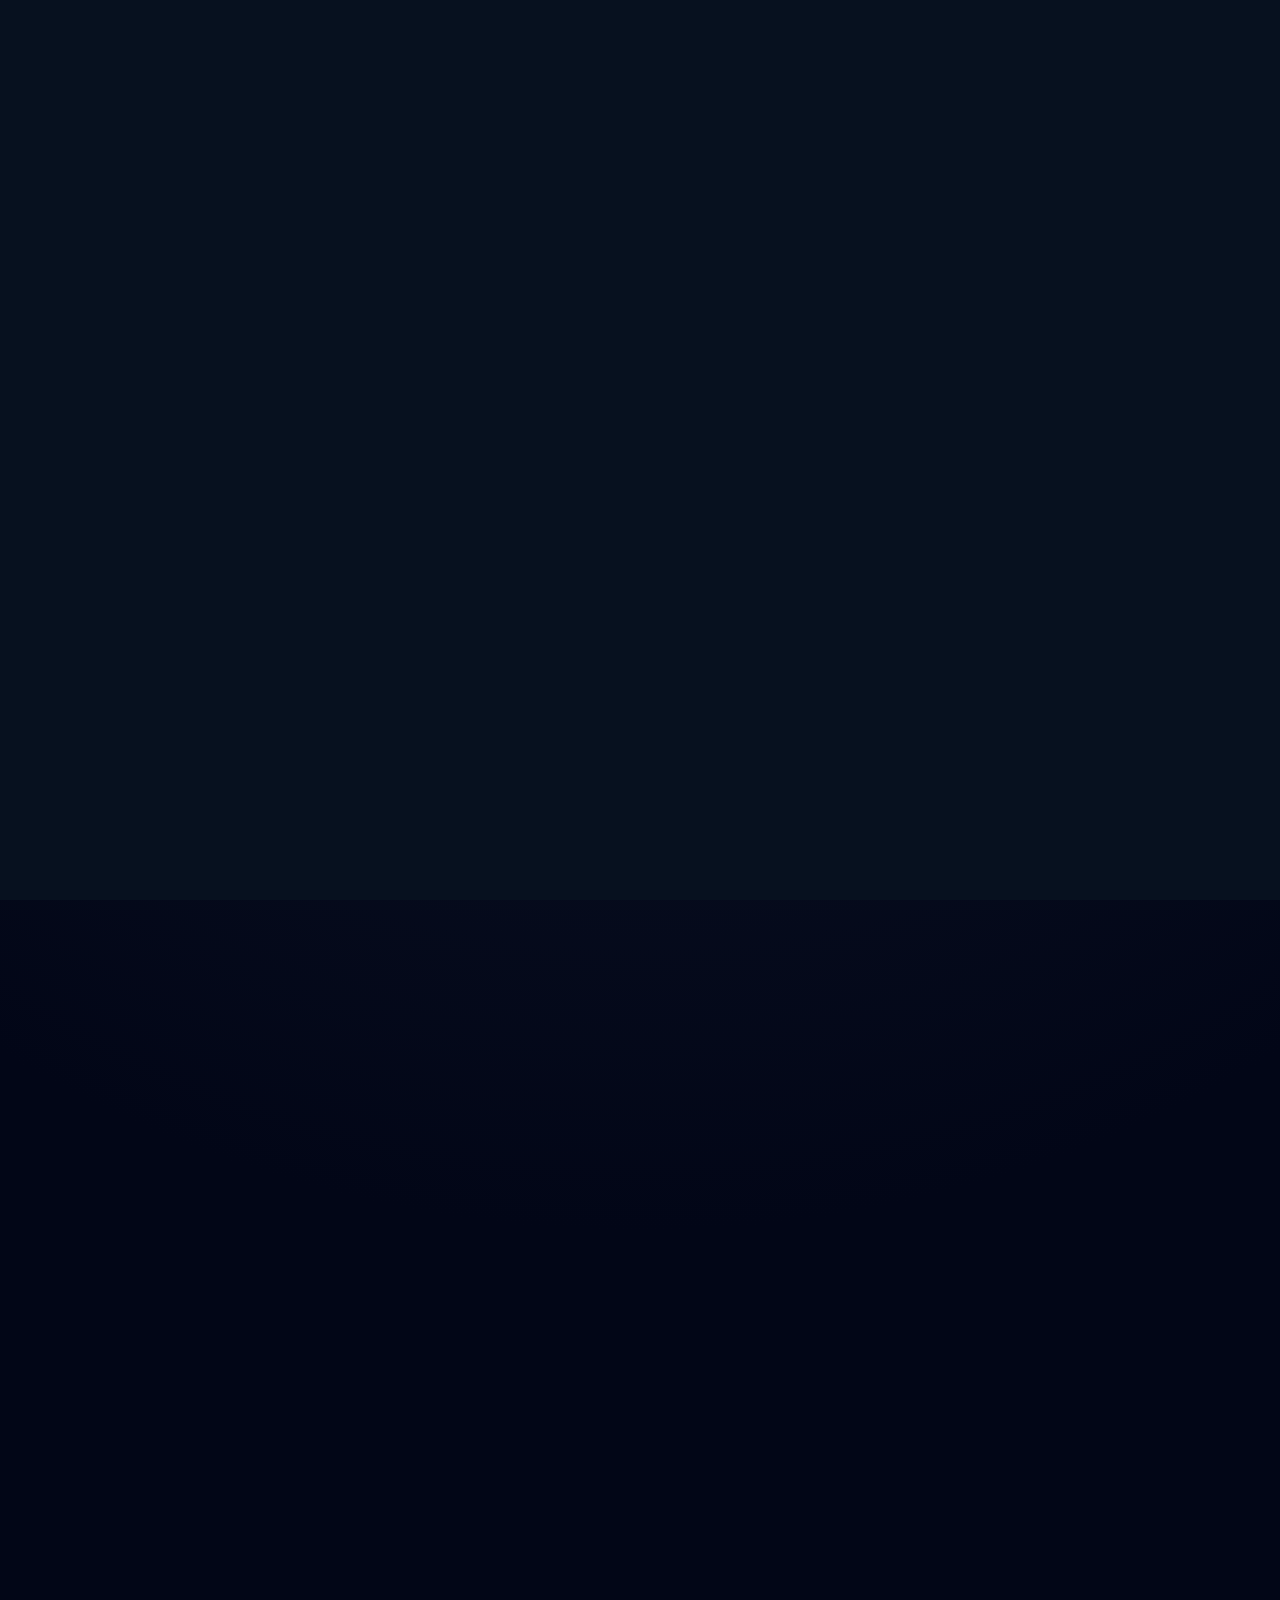
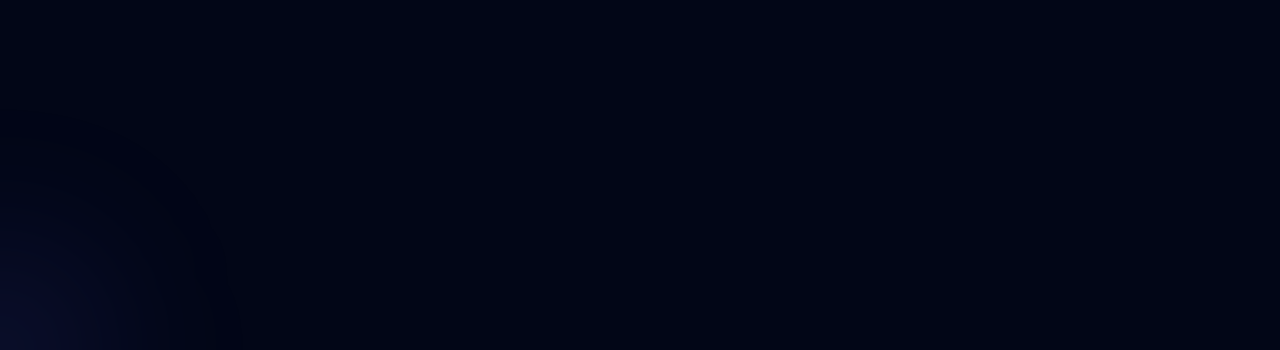
==== about/index.html @ 19830016 "deploy" ====
<!DOCTYPE html>
<html lang="en">
<head>

	<meta charset="UTF-8">
	<meta name="viewport" content="width=device-width, initial-scale=1.0">
	<title>About | Nopal</title>
	<link rel="stylesheet" href="../assets/css/style.css?v=1">

</head>

<body>

	<!-- Loader -->
<div id="loader">
    <div class="loader-content">
        <h1 id="loader-text">
            Hello
        </h1>
    </div>
</div>

	<!-- NAVBAR -->
<nav class="navbar glass">
	<div class="profile">
		<img src="../assets/images/profile/profile.png" class="avatar">
		<span>Nawfal • AI Engineer</span>
	</div>

	<button
		class="menu-toggle"
		aria-label="Open menu"
		onclick="document.body.classList.toggle('mobile-menu-open')"
	>
		<span></span>
		<span></span>
		<span></span>
	</button>

	<!-- DESKTOP MENU -->
	<div class="nav-menu">
		<a href="/portogha" class="nav-item">Home</a>
		<a href="/portogha/about" class="nav-item">About</a>
		<a href="/portogha/showcase" class="nav-item">Showcase</a>
		<a href="/portogha/contact" class="nav-item">Contact</a>
		<div class="nav-bubble"></div>
	</div>
</nav>

<!-- MOBILE MENU OVERLAY -->
<div class="mobile-menu-overlay">
	<div class="mobile-nav-bubble"></div>
	<a href="/portogha" class="mobile-nav-item" onclick="document.body.classList.remove('mobile-menu-open')">Home</a>
	<a href="/portogha/about" class="mobile-nav-item" onclick="document.body.classList.remove('mobile-menu-open')">About</a>
	<a href="/portogha/showcase" class="mobile-nav-item" onclick="document.body.classList.remove('mobile-menu-open')">Showcase</a>
	<a href="/portogha/contact" class="mobile-nav-item" onclick="document.body.classList.remove('mobile-menu-open')">Contact</a>
</div>


	<!-- ABOUT HERO -->
	<section class="about-page">
		<div class="about-container">

			<!-- LEFT SIDE -->
			<div class="about-left">
				<span class="tag glass">Hey there.</span>
				<h1 class="about-title">
					Let me introduce<br>
					<span class="gradient">Myself</span> 👋
				</h1>

				<p class="about-text">
					A developer passionate about building modern web
					applications and intelligent digital systems.
				</p>

				<a
					href="/portogha/contact"
					class="about-btn"
				>
					Need a Developer?
				</a>
			</div>


<!-- RIGHT SIDE -->
<div class="about-right">
	<div class="about-scroll">

		<div class="qa-item" data-num="01">
			<span class="qa-number">01</span>
			<div class="qa-content">
				<p class="qa-question">What's your name?</p>
				<h3 class="qa-answer">Nawfal Krisna Aghafazli</h3>
			</div>
		</div>

		<div class="qa-item" data-num="02">
			<span class="qa-number">02</span>
			<div class="qa-content">
				<p class="qa-question">What's your expertise?</p>
				<ul class="qa-list">
					<li>Microsoft Office Expert</li>
					<li>Software & Web Development</li>
					<li>UI/UX Designer</li>
					<li>Project Manager</li>
				</ul>
			</div>
		</div>

		<div class="qa-item" data-num="03">
			<span class="qa-number">03</span>
			<div class="qa-content">
				<p class="qa-question">How's your journey?</p>
				<p class="qa-answer">
					I started learning web development in
					<span class="year">2025</span>.  
					Now until <span class="year orange">today</span> I'm still focused on
					learning to build modern UI and Web3 experiences.
				</p>
			</div>
		</div>

		<div class="qa-item" data-num="04">
			<div class="qa-number">04</div>
			<div class="qa-content">
				<p class="qa-question">How about your experience?</p>
				<div class="experience">
					<div class="exp-item">
						<div class="exp-dot"></div>
						<div>
							<h3>Karirnex</h3>
							<p>as Bootcamp Participant (Data Analyst - SQL, Python)</p>
							<span class="exp-badge orange">1 Month</span>
						</div>
					</div>

					<div class="exp-item">
						<div class="exp-dot"></div>
						<div>
							<h3>SMKN 9 Tangerang</h3>
							<p>Nursing Assistant</p>
							<span class="exp-badge purple">3 Months</span>
						</div>
					</div>
				</div>
			</div>
		</div>

		<div class="qa-item" data-num="05">
			<div class="qa-number">05</div>
			<div class="qa-content">
				<p class="qa-question">Who's behind the code?</p>
				<img src="../assets/images/profile/ppabout.png" class="qa-photo">
			</div>
		</div>

	</div>
</div>
	</section>

	<div id="cursor-glow"></div>

	<script src="../assets/js/loader.js?v=1"></script>
	<script src="../assets/js/script.js?v=1"></script>
	<script src="../assets/js/about.js?v=1"></script>

</body>
</html>
---- assets/css/style.css ----
﻿*{
	margin:0;
	padding:0;
	box-sizing:border-box;
	font-family:Inter,system-ui;
}

body{
	background:radial-gradient(circle at top,#0f172a,#020617 60%);
	color:#e5e7eb;
	min-height:100vh;
}

/* UNIVERSAL GLASS */
.glass{
	position:relative;
	background:rgba(255,255,255,0.05);
	border:1px solid rgba(255,255,255,0.15);
	backdrop-filter:blur(16px);
	-webkit-backdrop-filter:blur(16px);
	box-shadow:
		inset 0 1px rgba(255,255,255,0.15),
		0 10px 30px rgba(0,0,0,.35);
	overflow:hidden;
}

/* GLASS BUBBLE */
.glass::after{
	content:"";
	position:absolute;
	inset:0;
	background:
		radial-gradient(circle at 25% 30%, rgba(255,255,255,.25), transparent 30%),
		radial-gradient(circle at 75% 60%, rgba(255,255,255,.2), transparent 35%);
	filter:blur(8px);
	opacity:.5;
	animation:glassBubble 7s infinite linear;
	pointer-events:none;
}

@keyframes glassBubble{
	0%{
		transform:translateY(0);
	}
	50%{
		transform:translateY(-10px);
	}
	100%{
		transform:translateY(0);
	}
}


/* =========================
	LOADER PAGE
========================= */
#loader{
	position:fixed;
	inset:0;
	background:#07111f;
	display:flex;
	justify-content:center;
	align-items:center;
	z-index:99999;
	transform:translateY(0);
	transition:
		transform 1s cubic-bezier(.22,1,.36,1),
		opacity .8s ease;
}

.loader-content{
	display:flex;
	flex-direction:column;
	justify-content:center;
	align-items:center;
	width:100%;
	height:100vh;
	text-align:center;
}

#loader-text{
	margin:0;
	color:white;
	font-size:4rem;
	font-weight:700;
	opacity:1;
	transform:translateY(0) scale(1) rotate(0deg);
	transform-origin:center;
	transition:
		opacity .4s ease,
		transform .4s ease;
}

#loader.hide{
	transform:translateY(-100%);
	opacity:0;
	pointer-events:none;
}

body.loading{
	overflow:hidden !important;
}

html.loading{
	overflow:hidden !important;
}


/* ==========================
	NAVBAR
========================== */
.navbar{
	display:flex;
	align-items:center;
	justify-content:space-between;
	width:900px; /* ini yang penting */
	padding:10px 28px;
	position:fixed;
	top:30px;
	left:50%;
	transform:translateX(-50%);
	border-radius:50px;
	z-index:100;
		transition:transform .35s ease;
		backdrop-filter:blur(18px);
}
.navbar.hide{
	transform:translate(-50%, calc(-100% - 40px));
}
.nav-menu{
	display:flex;
	gap:26px;
	position:relative;
	padding-left:10px;
}
.nav-item{
	position:relative;
	padding:8px 14px;
	border-radius:20px;
	color:#cbd5f5;
	cursor:pointer;
	transition:.25s;
	text-decoration:none;
}
.nav-item:hover{
	transform:translateY(-3px);
	color:white;
}
.nav-item.active{
	transform:translateY(1px);
	background:rgba(255,255,255,0.06);
	box-shadow:
	inset 0 3px 8px rgba(0,0,0,.45),
	inset 0 1px rgba(255,255,255,.2);
	color:white;
}
.nav-item::before{
	content:"";
	position:absolute;
	inset:0;
	border-radius:20px;
	background:radial-gradient(
		circle at var(--x) var(--y),
		rgba(255,255,255,.35),
		transparent 40%
	);
	opacity:0;
	transition:.2s;
}
.nav-item:hover::before{
	opacity:1;
}
.nav-item:hover{
	color:white;
}
.nav-bubble{
	position:absolute;
	height:34px;
	border-radius:30px;
	background:rgba(255,255,255,0.08);
	border:1px solid rgba(255,255,255,0.2);
	backdrop-filter:blur(16px);
	box-shadow:
	inset 0 1px rgba(255,255,255,.4),
	0 6px 18px rgba(0,0,0,.35);
	opacity:0; 
	transition:
	left .45s cubic-bezier(.22,1,.36,1),
	width .45s cubic-bezier(.22,1,.36,1),
	opacity .2s;

	pointer-events:none;
}
.nav-bubble.liquid{
	animation:navLiquid .45s ease;
}
@keyframes navLiquid{
	0%{ transform:scaleX(1); }
	40%{ transform:scaleX(1.25); }
	100%{ transform:scaleX(1); }
}

/* PROFILE */
.profile{
	display:flex;
	align-items:center;
	gap:12px;
	font-weight:500;
	font-size:15px;
	padding-right:20px;
}
.profile img{
	width:38px;
	height:38px;
	border-radius:50%;
	object-fit:cover;
	border:1px solid rgba(255,255,255,0.15);
	box-shadow:
	0 4px 12px rgba(0,0,0,.4),
	inset 0 1px rgba(255,255,255,.3);
}
.profile span{
	opacity:.9;
	letter-spacing:.3px;
}


/* ==========================
   MOBILE NAV OVERLAY
========================== */
.menu-toggle,
.mobile-menu-overlay{
	display:none;
}
@media (max-width: 768px){
	/* navbar mobile */
	.navbar{
		width:calc(100% - 24px);
		padding:12px 14px;
		top:14px;
		left:50%;
		transform:translateX(-50%);
		border-radius:24px;
		display:flex;
		align-items:center;
		justify-content:space-between;
		position:fixed;
		z-index:10001;
	}
	.profile{
		display:flex;
		align-items:center;
		gap:10px;
		padding-right:0;
		min-width:0;
		flex:1;
	}
	.profile img{
		width:34px;
		height:34px;
		flex-shrink:0;
	}
	.profile span{
		font-size:14px;
		max-width:180px;
		white-space:nowrap;
		overflow:hidden;
		text-overflow:ellipsis;
	}
	/* desktop nav disembunyiin */
	.nav-menu{
		display:none !important;
	}
	/* hamburger */
	.menu-toggle{
		display:flex;
		width:42px;
		height:42px;
		border:none;
		outline:none;
		background:rgba(255,255,255,0.06);
		border:1px solid rgba(255,255,255,0.1);
		border-radius:14px;
		align-items:center;
		justify-content:center;
		flex-direction:column;
		gap:5px;
		cursor:pointer;
		flex-shrink:0;
		position:relative;
		z-index:10002;
	}
	.menu-toggle span{
		display:block;
		width:18px;
		height:2px;
		border-radius:20px;
		background:#fff;
		transition:.3s ease;
	}
	/* overlay menu */
	.mobile-menu-overlay{
		position:fixed;
		inset:0;
		padding:92px 20px 24px;
		background:rgba(7,10,20,0.72);
		backdrop-filter:blur(18px);
		display:flex;
		flex-direction:column;
		gap:12px;
		opacity:0;
		visibility:hidden;
		pointer-events:none;
		transform:translateY(-10px);
		transition:
			opacity .28s ease,
			transform .28s ease,
			visibility .28s ease;
		z-index:10000;
	}

	body.mobile-menu-open .mobile-menu-overlay{
		opacity:1;
		visibility:visible;
		pointer-events:auto;
		transform:translateY(0);
	}
	.mobile-nav-item{
		display:block;
		width:100%;
		padding:14px 16px;
		border-radius:18px;
		text-decoration:none;
		font-size:15px;
		color:#e5e7eb;
		background:rgba(255,255,255,0.05);
		border:1px solid rgba(255,255,255,0.06);
		box-shadow:
			inset 0 1px rgba(255,255,255,.04),
			0 10px 24px rgba(0,0,0,.18);
		transition:
			transform .22s ease,
			background .22s ease,
			box-shadow .22s ease,
			border-color .22s ease,
			color .22s ease;
		-webkit-tap-highlight-color: transparent;
	}
	.mobile-nav-item.active{
		background:linear-gradient(135deg,
			rgba(99,102,241,.32),
			rgba(59,130,246,.22)
		);
		color:#fff;
		border:1px solid rgba(99,102,241,.45);
		transform:translateY(-1px);
		box-shadow:
			inset 0 1px rgba(255,255,255,.14),
			0 10px 24px rgba(0,0,0,.22),
			0 0 0 1px rgba(99,102,241,.18),
			0 0 18px rgba(99,102,241,.18);
	}
	.mobile-nav-item.pressed{
		transform:scale(.97) translateY(1px);
		background:rgba(255,255,255,0.12);
		border-color:rgba(255,255,255,0.18);
		box-shadow:
			inset 0 2px 10px rgba(0,0,0,.25),
			0 6px 16px rgba(0,0,0,.18);
		color:#fff;
	}
	/* hamburger jadi X */
	body.mobile-menu-open .menu-toggle span:nth-child(1){
		transform:translateY(7px) rotate(45deg);
	}
	body.mobile-menu-open .menu-toggle span:nth-child(2){
		opacity:0;
	}
	body.mobile-menu-open .menu-toggle span:nth-child(3){
		transform:translateY(-7px) rotate(-45deg);
	}

	body.mobile-menu-open{
		overflow:hidden;
	}
}
@media (max-width: 480px){
	.navbar{
		width:calc(100% - 20px);
		padding:10px 12px;
		top:12px;
		border-radius:20px;
	}
	.profile span{
		font-size:13px;
		max-width:145px;
	}
	.profile img{
		width:32px;
		height:32px;
	}
	.mobile-menu-overlay{
		padding:86px 16px 20px;
	}
	.mobile-nav-item{
		font-size:14px;
		padding:13px 14px;
	}
}


/* ==========================
	HOME PAGE
========================== */
.home{
	max-width:1200px;
	margin:180px auto 0;
	display:grid;
	grid-template-columns:1.2fr 1fr;
	gap:80px;
	padding:0 40px 110px;
}
.tag{
	background:rgba(255,255,255,0.05);
	padding:8px 16px;
	border-radius:30px;
	font-size:13px;
	display:inline-block;
	margin-bottom:20px;
	backdrop-filter:blur(10px);
	border:1px solid rgba(255,255,255,0.08);
}
.title{
	font-size:64px;
	line-height:1.15;
	margin-bottom:20px;
}
.gradient {
    background: linear-gradient(90deg, #60a5fa, #a78bfa);
    -webkit-background-clip: text; 
    background-clip: text;        
    color: transparent;
}
.desc{
	max-width:440px;
	opacity:.75;
	margin-bottom:34px;
	line-height:1.6;
}
.buttons{
	display:flex;
	gap:20px;
	margin-bottom:42px;
}
.btn-primary{
	background:linear-gradient(135deg,#3b82f6,#6366f1);
	padding:14px 28px;
	border-radius:40px;
	text-decoration:none;
	color:white;
	font-weight:600;
	box-shadow:0 8px 25px rgba(59,130,246,.3);
}
.btn-outline{
	border:1px solid rgba(255,255,255,0.15);
	padding:12px 24px;
	border-radius:40px;
	text-decoration:none;
	color:white;
	backdrop-filter:blur(10px);
}
.stack{
	display:flex;
	gap:12px;
	flex-wrap:wrap;
}
.stack span{
	background:rgba(255,255,255,0.04);
	padding:6px 14px;
	border-radius:20px;
	font-size:13px;
	border:1px solid rgba(255,255,255,0.06);
	backdrop-filter:blur(8px);
}
/* RIGHT SIDE */
.home-right{
	display:flex;
	flex-direction:column;
	gap:24px;
}

/* GLASS CARD */
.card{
	position:relative;
	opacity:0;
	transform:
	translateX(120px)
	scale(.9);
	background:rgba(255,255,255,0.04);
	border:1px solid rgba(255,255,255,0.08);
	padding:28px;
	border-radius:20px;
	backdrop-filter:blur(14px);
	transition:
	transform .25s ease,
	box-shadow .25s ease,
	border .25s ease;
	transform-style:preserve-3d;
}
.card:hover{
	border-color:rgba(99,102,241,.6);
	box-shadow:
	0 20px 40px rgba(0,0,0,.45),
	0 0 25px rgba(99,102,241,.25);
	transform:translateY(-6px) scale(1.02);
}
.card.active{
	background:linear-gradient(135deg,
	rgba(59,130,246,.85),
	rgba(139,92,246,.85)
	);

	border:none;

	box-shadow:
	0 10px 40px rgba(0,0,0,.45),
	0 0 20px rgba(99,102,241,.4);
}
.card::before{
	content:"";
	position:absolute;
	inset:0;
	border-radius:20px;
	background:radial-gradient(
		circle at var(--x) var(--y),
		rgba(255,255,255,.35),
		transparent 40%
	);
	opacity:0;
	transition:opacity .2s;
	pointer-events:none;
}
.card:hover::before{
	opacity:1;
}
/* FEATURE CARD */
.highlight{
	background:linear-gradient(135deg,
	rgba(59,130,246,.8),
	rgba(139,92,246,.8)
	);
	border:none;
}
.card h3{
	margin-bottom:8px;
}
.card p{
	opacity:.75;
	line-height:1.5;
}
/* BUTTON */
.glass-btn{
	position:relative;
	padding:14px 28px;
	border-radius:40px;
	text-decoration:none;
	color:white;
	font-weight:500;
	border:1px solid rgba(255,255,255,0.2);
	overflow:hidden;
	transition:all .25s ease;
}
.glass-btn.primary{
	background:linear-gradient(135deg,#3b82f6,#6366f1);
	border:none;
}
.glass-btn::before{
	content:"";
	position:absolute;
	inset:0;
	background:radial-gradient(
		circle at var(--x) var(--y),
		rgba(255,255,255,0.35),
		transparent 40%
	);
	opacity:0;
	transition:opacity .2s;
}
.glass-btn:hover::before{
	opacity:1;
}
/* BUBBLE EFFECT */
.glass-btn::after{
	content:"";
	position:absolute;
	inset:0;
	background:
		radial-gradient(circle at 25% 30%, rgba(255,255,255,.25), transparent 30%),
		radial-gradient(circle at 75% 60%, rgba(255,255,255,.2), transparent 35%),
		radial-gradient(circle at 50% 80%, rgba(255,255,255,.15), transparent 30%);
	filter:blur(6px);
	opacity:.6;
	animation:bubbleMove 6s infinite linear;
	pointer-events:none;
}
.glass-btn:hover{
	transform:translateY(-2px);
	box-shadow:0 10px 25px rgba(0,0,0,.35);
}
#cursor-glow{
	position:fixed;
	width:300px;
	height:300px;
	background:radial-gradient(circle,
	rgba(99,102,241,.25),
	transparent 60%);
	filter:blur(80px);
	pointer-events:none;
	transform:translate(-50%,-50%);
	z-index:-1;
}


/* HOME PAGE ANIMATION */
.home-left{
    opacity:0;
    transform:
    translateX(-80px);

    transition:
    1.2s ease;
}
.home-right{
    opacity:0;
    transform:
    translateX(80px);
    transition:
    1.2s ease;
}
.home-left.show,
.home-right.show{
    opacity:1;
    transform:
    translateX(0);
}
#particle-canvas{
    position:absolute;
    inset:0;
    width:100%;
    height:100%;
    pointer-events:none;
    z-index:5;
    opacity:0;
    transition:opacity .4s ease;
}
#particle-canvas.active{
    opacity:1;
}

/* ROBOT */
#explode-canvas{
	position:fixed;
	inset:0;
	width:100vw;
	height:100vh;
	pointer-events:none;
	z-index:9999;
}
#robot-container{
	position:relative;
	display:flex;
	flex-direction:column;
	align-items:center;
	justify-content:center;
	min-height:520px;
}
#robot{
	width:500px;
	height:500px;
	max-width:100%;
	cursor:pointer;
	animation:
	floatRobot 4s ease-in-out infinite;
	transition:
		transform .15s linear,
		filter .3s ease;
}
#robot:hover{
	filter:
	drop-shadow(0 0 25px rgba(99,102,241,.8));

	transform:
	scale(1.05);
}
.robot-text{
	margin-top:15px;
	font-size:.9rem;
	letter-spacing:1px;
	opacity:.7;
	color:#9ca3af;
}

/* CARD AFTER ROBOT */
#cards-container{
	display:none;
	flex-direction:column;
	gap:24px;
}
@keyframes floatRobot{
	0%{
		transform:translateY(0);
	}
	50%{
		transform:translateY(-15px);
	}
	100%{
		transform:translateY(0);
	}
}
.robot-hide{
	animation:
	robotDisappear .45s forwards;
}
@keyframes robotDisappear{
	0%{
		opacity:1;
		transform:scale(1);
	}
	20%{
		opacity:.8;
		transform:scale(.9);
	}
	50%{
		opacity:.2;
		transform:scale(.4);
	}
	100%{
		opacity:0;
		transform:scale(.05);
	}
}
.card-show{
	animation:
	cardEnter .8s ease forwards;
}
@keyframes cardEnter{
	0%{
		opacity:0;
		filter:blur(12px);
		transform:
			translateX(120px)
			scale(.9);
	}
	70%{
		opacity:1;
		filter:blur(0);
		transform:
			translateX(-8px)
			scale(1.02);
	}
	100%{
		opacity:1;
		filter:blur(0);
		transform:
			translateX(0)
			scale(1);
	}
}


/* ==========================
   HOME MOBILE / TABLET
========================== */
/* TABLET */
@media (max-width: 992px){
	.home{
		max-width:100%;
		margin:140px auto 0;
		grid-template-columns:1fr;
		gap:56px;
		padding:0 28px 90px;
	}
	.home-left{
		order:1;
	}
	.home-right{
		order:2;
		align-items:center;
	}
	.title{
		font-size:52px;
		line-height:1.12;
		max-width:700px;
	}
	.desc{
		max-width:100%;
		font-size:16px;
	}
	#robot-container{
		min-height:auto;
	}
	#robot{
		width:360px;
		height:360px;
	}
}

/* MOBILE */
@media (max-width: 768px){
	.home{
		grid-template-columns:1fr;
		gap:42px;
		margin:120px auto 0;
		padding:0 20px 72px;
	}
	.home-left{
		order:1;
		text-align:left;
	}
	.home-right{
		order:2;
		align-items:center;
	}
	.tag{
		font-size:12px;
		padding:8px 14px;
		margin-bottom:18px;
	}
	.title{
		font-size:44px;
		line-height:1.08;
		margin-bottom:18px;
		letter-spacing:-1px;
		max-width:100%;
	}
	.desc{
		max-width:100%;
		font-size:15px;
		line-height:1.7;
		margin-bottom:28px;
	}
	.buttons{
		display:flex;
		flex-direction:column;
		align-items:stretch;
		gap:14px;
		margin-bottom:28px;
	}
	.buttons a{
		width:100%;
		text-align:center;
		justify-content:center;
	}
	.btn-primary,
	.btn-outline,
	.glass-btn{
		padding:14px 20px;
		font-size:15px;
		border-radius:18px;
	}
	.stack{
		gap:10px;
	}
	.stack span{
		font-size:12px;
		padding:7px 12px;
	}
	#robot-container{
		min-height:auto;
		width:100%;
		margin-top:4px;
	}
	#robot{
		width:290px;
		height:290px;
		max-width:100%;
	}
	.robot-text{
		margin-top:10px;
		font-size:.8rem;
		text-align:center;
	}
}

/* SMALL MOBILE */
@media (max-width: 480px){
	.home{
		margin:108px auto 0;
		padding:0 16px 64px;
		gap:34px;
	}
	.title{
		font-size:36px;
		line-height:1.08;
	}
	.desc{
		font-size:14px;
		line-height:1.75;
	}
	.tag{
		font-size:11px;
		padding:7px 12px;
	}
	.buttons{
		gap:12px;
	}
	.glass-btn{
		padding:13px 18px;
		font-size:14px;
		border-radius:16px;
	}
	.stack{
		gap:8px;
	}
	.stack span{
		font-size:11px;
		padding:6px 10px;
		border-radius:16px;
	}
	#robot{
		width:240px;
		height:240px;
	}
	.robot-text{
		font-size:.75rem;
		opacity:.65;
	}
}





/* ==========================
	ABOUT PAGE
========================== */
.about-page{
	max-width:1200px;
	margin:180px auto 0;
	padding:0 40px 120px;
	min-height:100vh;
}
.about-container{
	display:grid;
	grid-template-columns:1.1fr 1fr;
	gap:80px;
	align-items:start;
}

/* LEFT SIDE */
.about-left{
	position:sticky;
	top:180px;
}
.about-title{
	font-size:64px;
	line-height:1.1;
	margin:20px 0;
}
.about-text{
	opacity:.75;
	line-height:1.8;
	margin-bottom:18px;
	font-size:16px;
}

/* BUTTON */
.about-btn{
	position:relative;
	display:inline-flex;
	align-items:center;
	justify-content:center;
	margin-top:25px;
	padding:14px 32px;
	border-radius:999px;
	border:1px solid transparent;
	font-weight:600;
	font-size:15px;
	color:#fff;
	text-decoration:none;
	background:
	linear-gradient(
		135deg,
		#6c63ff,
		#8b5cf6
	);
	box-shadow:
	0 10px 30px rgba(108,99,255,.35);
	overflow:hidden;
	cursor:pointer;
	transition:
	transform .4s cubic-bezier(.22,1,.36,1),
	box-shadow .4s cubic-bezier(.22,1,.36,1),
	border-color .4s cubic-bezier(.22,1,.36,1);
}
.about-btn:hover{
	transform:
	translateY(-4px)
	scale(1.03);
	border-color:
	rgba(255,255,255,.2);
	box-shadow:
	0 18px 40px rgba(108,99,255,.45),
	0 0 25px rgba(168,85,247,.25);
}
.about-btn::before{
	content:"";
	position:absolute;
	top:0;
	left:-120%;
	width:80%;
	height:100%;
	background:
	linear-gradient(
		90deg,
		transparent,
		rgba(255,255,255,.35),
		transparent
	);
	transform:skewX(-20deg);
	transition:left .8s ease;
}
.about-btn:hover::before{
	left:140%;
}
.about-btn::after{
	content:"";
	position:absolute;
	inset:0;
	border-radius:40px;
	background:
	radial-gradient(circle at 25% 30%, rgba(255,255,255,.25), transparent 30%),
	radial-gradient(circle at 75% 60%, rgba(255,255,255,.2), transparent 35%);
	filter:blur(6px);
	opacity:0;
	transition:opacity .35s;
	pointer-events:none;
}
.about-btn:hover::after{
	opacity:.7;
}
.about-btn:active{
	transform:
	translateY(-1px)
	scale(.98);
}

/* RIGHT SIDE */
.about-right{
	position:relative;
}
.about-scroll{
	display:flex;
	flex-direction:column;
	gap:60px;
	padding-right:10px;
}
/* hide scrollbar */
.about-scroll::-webkit-scrollbar{
	display:none;
}
.about-scroll{
	-ms-overflow-style:none;
	scrollbar-width:none;
}

/* Q&A */
.qa-item{
	display:grid;
	grid-template-columns:40px 1fr;
	gap:20px;
	padding:28px 0 40px;
	border-bottom:1px solid rgba(255,255,255,.08);
	align-items:flex-start;
    opacity:0;
    transform:translatex(60px);
    transition:
    opacity .8s ease,
    transform .8s ease;
}
.qa-item.show{
    opacity:1;
    transform:translatex(0);
}
.qa-content{
	display:flex;
	flex-direction:column;
	gap:10px;
}
.qa-content h3{
	font-size:18px;
	margin-bottom:8px;
}
.qa-content p{
	opacity:.7;
	line-height:1.7;
	
}
.qa-content ul{
	padding-left:18px;
	opacity:.8;
}
.qa-question{
	font-size:14px;
	opacity:.45;
}
/* ANSWER */
.qa-name{
	font-size:34px;
	font-weight:700;

	background:linear-gradient(90deg,#6366f1,#22c55e);
	color:transparent;
}
.qa-answer{
	font-weight:600;
	color:#fff;
	font-size:18px;

	text-shadow:
	0 0 6px rgba(99,102,241,.5),
	0 0 12px rgba(99,102,241,.25);

	margin:0;
}
.qa-number{
	font-size:13px;
	opacity:.4;
	padding-top:4px;
	text-align:center;
	align-self:center;
}
.qa-list{
	list-style:none;
	padding:0;
}
.qa-list li{
	position:relative;
	padding-left:22px;
	margin-bottom:8px;
}
.qa-list li::before{
	content:"✓";
	position:absolute;
	left:0;
	color:#8bff2c;
	font-weight:bold;
}
.experience{
	margin-top:10px;
	display:flex;
	flex-direction:column;
	gap:28px;
}
.exp-item{
	display:flex;
	gap:20px;
	align-items:flex-start;
	position:relative;
}
.exp-dot{
	width:10px;
	height:10px;
	border-radius:50%;
	background:#fff;
	margin-top:8px;
}
.exp-item h3{
	font-size:20px;
	font-weight:700;
}
.exp-item p{
	opacity:.6;
	margin:4px 0 8px;
}
.exp-badge{
	padding:6px 14px;
	border-radius:20px;
	font-size:13px;
	font-weight:600;
}
.orange{
	background:#f59e0b;
}
.purple{
	background:#7c3aed;
}
.qa-photo{
	margin-top:10px;
	width:220px;
	border-radius:18px;
	border:1px solid rgba(255,255,255,.1);
	box-shadow:
	0 20px 40px rgba(0,0,0,.5),
	0 0 30px rgba(99,102,241,.25);
}


/* ABOUT PAGE ANIMATION */
.about-left{
    opacity:0;
    transform:translateX(-80px);
    transition:
    1.2s ease;
}
.about-right{
    opacity:0;
    transform:translateX(80px);
    transition:
    1.2s ease;
}
.about-left.show,
.about-right.show{
    opacity:1;
    transform:translateX(0);
}


/* ==========================
   ABOUT MOBILE
========================== */
@media (max-width: 768px){

	.about-page{
		max-width:100%;
		margin:120px auto 0;
		padding:0 18px 90px;
		min-height:auto;
	}

	.about-container{
		display:flex;
		flex-direction:column;
		gap:34px;
	}

	/* LEFT jadi normal, bukan sticky */
	.about-left{
		position:relative;
		top:auto;
	}

	.about-title{
		font-size:42px;
		line-height:1.08;
		margin:16px 0 14px;
		letter-spacing:-1px;
	}

	.about-text{
		font-size:14px;
		line-height:1.8;
		margin-bottom:0;
		max-width:100%;
	}

	.about-btn{
		margin-top:22px;
		width:100%;
		padding:14px 18px;
		font-size:14px;
		border-radius:18px;
	}

	/* RIGHT */
	.about-right{
		opacity:0;
		transform:translateY(40px);
	}

	.about-scroll{
		gap:18px;
		padding-left:0;
		padding-right:0;
	}

	/* ilangin garis timeline desktop */
	.about-scroll::before{
		display:none;
	}

	/* card mobile */
	.qa-item{
		grid-template-columns:1fr;
		gap:14px;
		padding:20px 18px;
		border-radius:22px;
		background:
			linear-gradient(
				180deg,
				rgba(255,255,255,.05),
				rgba(255,255,255,.025)
			);
		border:1px solid rgba(255,255,255,.07);
		box-shadow:
			0 12px 30px rgba(0,0,0,.18),
			inset 0 1px 0 rgba(255,255,255,.03);
	}

	/* ilangin dot timeline desktop */
	.qa-item::before{
		display:none;
	}

	/* nomor background gede */
	.qa-item::after{
		font-size:42px;
		top:10px;
		right:14px;
	}

	/* nomor kecil jadi badge di atas */
	.qa-number{
		display:inline-flex;
		align-items:center;
		justify-content:center;
		width:38px;
		height:38px;
		border-radius:12px;
		font-size:12px;
		font-weight:700;
		opacity:1;
		padding-top:0;
		text-align:center;
		align-self:flex-start;
		color:#fff;
		background:rgba(255,255,255,.06);
		border:1px solid rgba(255,255,255,.08);
		box-shadow:inset 0 1px 0 rgba(255,255,255,.04);
	}

	.qa-content{
		gap:10px;
	}

	.qa-question{
		font-size:13px;
		opacity:.58;
		margin:0;
	}

	.qa-answer{
		font-size:24px;
		line-height:1.35;
		word-break:break-word;
	}

	.qa-content p{
		font-size:14px;
		line-height:1.8;
		opacity:.82;
	}

	.qa-list{
		gap:10px;
	}

	.qa-list li{
		font-size:15px;
		line-height:1.6;
		padding-left:22px;
	}

	/* experience jadi card kecil bertumpuk */
	.experience{
		gap:14px;
		margin-top:4px;
	}

	.exp-item{
		gap:14px;
		padding:16px 14px;
		border-radius:18px;
	}

	.exp-item h3{
		font-size:16px;
		line-height:1.35;
		margin:0;
	}

	.exp-item p{
		font-size:13px;
		line-height:1.6;
		margin:4px 0 10px;
		opacity:.72;
	}

	.exp-badge{
		padding:6px 12px;
		font-size:11px;
		border-radius:999px;
	}

	.exp-dot{
		width:9px;
		height:9px;
		margin-top:7px;
	}

	.qa-photo{
		width:100%;
		max-width:100%;
		border-radius:18px;
		margin-top:4px;
		display:block;
	}

	/* animasi mobile jangan terlalu jauh */
	.qa-item{
		transform:translateY(28px);
	}
	.qa-item.show{
		transform:translateY(0);
	}
}

@media (max-width: 480px){

	.about-page{
		margin:108px auto 0;
		padding:0 14px 80px;
	}

	.about-title{
		font-size:36px;
	}

	.about-text{
		font-size:13.5px;
	}

	.about-btn{
		font-size:13px;
		padding:13px 16px;
	}

	.qa-item{
		padding:18px 16px;
		border-radius:20px;
	}

	.qa-answer{
		font-size:21px;
	}

	.qa-content p{
		font-size:13.5px;
	}

	.qa-list li{
		font-size:14px;
	}

	.qa-number{
		width:34px;
		height:34px;
		font-size:11px;
		border-radius:10px;
	}

	.qa-item::after{
		font-size:34px;
	}
}


/* =========================
	SHOWCASE PAGE
========================= */
.project-showcase{
	min-height:100vh;
	padding-top:140px;
	display:flex;
	flex-direction:column;
	align-items:center;
	justify-content:center;
	overflow:hidden;
}
.project-header{
	text-align:center;
	margin-bottom:80px;
}
.project-title{
	font-size:70px;
	font-weight:700;
	margin-top:20px;
}
.slider{
	position:relative;
	width:100%;
	height:500px;
	display:flex;
	align-items:center;
	justify-content:center;
	margin-top:-90px;
}
.project-card{
	position:absolute;
	width:700px;
	height:420px;
	border-radius:35px;
	overflow:hidden;
	cursor:pointer;
	transition:
	transform .7s ease,
	opacity .7s ease,
	filter .7s ease;
	box-shadow:
	0 30px 80px rgba(0,0,0,.5);
}
.project-card img{
	width:100%;
	height:100%;
	object-fit:cover;
	display:block;
}
/* MAIN CARD */
.project-card.active{
	transform:
	translateX(0)
	scale(1);

	z-index:5;
	opacity:1;
}
/* LEFT CARD */
.project-card.left{
	transform:
	translateX(-340px)
	scale(.82);

	opacity:.5;
	filter:blur(1px);

	z-index:2;
}
/* RIGHT CARD */
.project-card.right{
	transform:
	translateX(340px)
	scale(.82);
	opacity:.5;
	filter:blur(1px);
	z-index:2;
}
/* HIDDEN */
.project-card.hidden-card{
	transform:scale(.6);
	opacity:0;
	pointer-events:none;
}
/* OVERLAY */
.overlay{
	position:absolute;
	inset:0;
	background:
	linear-gradient(
		to top,
		rgba(0,0,0,.8),
		rgba(0,0,0,.2)
	);
	display:flex;
	flex-direction:column;
	align-items:center;
	justify-content:center;
	gap:20px;
	opacity:0;
	transition:.4s;
}
.project-card:hover .overlay{
	opacity:1;
	backdrop-filter:blur(6px);
}
.overlay h2{
	font-size:38px;
	color:white;
}
.overlay a{
	text-decoration:none;
	padding:14px 28px;
	border-radius:999px;
	background:white;
	color:black;
	font-weight:600;
	transition:.3s;
}
.overlay a:hover{
	transform:scale(1.08);
}

/* RESPONSIVE */
@media(max-width:900px){
	.project-card{
		width:90%;
		height:340px;
	}
	.project-card.left{
		transform:
		translateX(-120px)
		scale(.8);
	}
	.project-card.right{
		transform:
		translateX(120px)
		scale(.8);
	}
	.project-title{
		font-size:46px;
	}
}
@media(max-width:600px){
	.project-card{
		height:260px;
	}
	.project-card.left,
	.project-card.right{
		opacity:.2;
	}
	.overlay h2{
		font-size:26px;
	}
}

/* SHOWCASE SECTIONI */
.showcase-section{
	padding:120px 8%;
}
.showcase-header{
	text-align:center;
	margin-bottom:50px;
}
.showcase-title{
	font-size:68px;
	font-weight:700;
	margin-top:20px;
}
.showcase-text{
	max-width:700px;
	margin:20px auto 0;
	color:#bdbdbd;
	line-height:1.8;
}

/* TABS */
.showcase-tabs{
	width:fit-content;
	margin:0 auto 60px;
	padding:10px;
	border-radius:999px;
	display:flex;
	gap:10px;
	position:relative;
	overflow:hidden;
}
.tab-btn{
	position:relative;
	z-index:2;
	border:none;
	outline:none;
	padding:16px 28px;
	border-radius:999px;
	background:transparent;
	color:white;
	font-size:16px;
	font-weight:500;
	cursor:pointer;
	overflow:hidden;
	transition:
	all .35s ease;
}
/* CURSOR LIGHT */
.tab-btn::before{
	content:"";
	position:absolute;
	inset:0;
	border-radius:999px;
	background:
	radial-gradient(
		circle at var(--x) var(--y),
		rgba(255,255,255,.38),
		transparent 38%
	);
	opacity:0;
	transition:
	opacity .25s ease;
	pointer-events:none;
}
/* EXTRA GLASS GLOW */
.tab-btn::after{
	content:"";
	position:absolute;
	inset:0;
	border-radius:999px;
	background:
	radial-gradient(
		circle at 25% 30%,
		rgba(255,255,255,.22),
		transparent 30%
	),
	radial-gradient(
		circle at 75% 60%,
		rgba(255,255,255,.18),
		transparent 35%
	);
	filter:blur(6px);
	opacity:0;
	transition:
	opacity .35s ease;
	pointer-events:none;
}
/* HOVER */
.tab-btn:hover::before{
	opacity:1;
}
.tab-btn:hover::after{
	opacity:.75;
}
.tab-btn:hover{
	transform:
	translateY(-3px);
	background:
	rgba(255,255,255,.05);
	box-shadow:
	inset 0 1px rgba(255,255,255,.15),
	0 10px 30px rgba(0,0,0,.25);
	color:white;
}
/* SLIDING INDICATOR */
.tab-indicator{
	position:absolute;
	top:10px;
	left:10px;
	height:52px;
	border-radius:999px;
	background:
	linear-gradient(
		135deg,
		#7c4dff,
		#4f8cff
	);
	box-shadow:
	0 10px 40px rgba(124,77,255,.35);
	transition:
	left .35s cubic-bezier(.22,1,.36,1),
	width .35s cubic-bezier(.22,1,.36,1);
}

/* CONTENT */
.tab-content{
	display:none;
	animation:fade .4s ease;
}
.tab-content.active{
	display:block;
}
/* ACTIVE TAB NO HOVER EFFECT */
.tab-btn.active::before,
.tab-btn.active::after{
	opacity:0 !important;
}
.tab-btn.active:hover{
	transform:none;
	box-shadow:none;
}
.tab-btn.active{
	background:
	linear-gradient(
		135deg,
		#7c4dff,
		#4f8cff
	);
	box-shadow:
	0 10px 35px rgba(124,77,255,.35);
	color:white;
}

/* STACK GRID */
.stack-grid{
	display:grid;
	grid-template-columns:
	repeat(auto-fit,minmax(180px,1fr));
	gap:25px;
}
/* STACK CARD */
.stack-card{
	position:relative;
	padding:35px 20px;
	border-radius:28px;
	text-align:center;
	overflow:hidden;
	transition:
	all .35s ease;
}
/* CURSOR LIGHT */
.stack-card::before{
	content:"";
	position:absolute;
	inset:0;
	border-radius:28px;
	background:
	radial-gradient(
		circle at var(--x) var(--y),
		rgba(255,255,255,.38),
		transparent 38%
	);
	opacity:0;
	transition:
	opacity .25s ease;
	pointer-events:none;
}
/* EXTRA GLASS GLOW */
.stack-card::after{
	content:"";
	position:absolute;
	inset:0;
	border-radius:28px;
	background:
	radial-gradient(
		circle at 25% 30%,
		rgba(255,255,255,.22),
		transparent 30%
	),
	radial-gradient(
		circle at 75% 60%,
		rgba(255,255,255,.18),
		transparent 35%
	);
	filter:blur(8px);
	opacity:0;
	transition:
	opacity .35s ease;
	pointer-events:none;
}
/* HOVER */
.stack-card:hover::before{
	opacity:1;
}
.stack-card:hover::after{
	opacity:.75;
}
.stack-card:hover{
	transform:
	translateY(-10px)
	scale(1.03);
	background:
	rgba(255,255,255,.06);
	border:
	1px solid rgba(255,255,255,.12);
	backdrop-filter:
	blur(16px);
	box-shadow:
	inset 0 1px rgba(255,255,255,.12),
	0 15px 40px rgba(124,77,255,.18);
}

/* ICON */
.stack-card i{
	font-size:70px;
	margin-bottom:20px;
	transition:
	transform .35s ease;
}
/* ICON HOVER */
.stack-card:hover i{
	transform:
	scale(1.12)
	rotate(-3deg);
}
/* TEXT */
.stack-card span{
	display:block;
	font-size:18px;
	font-weight:500;
}

/* CERTIFICATE */
.certificate-grid{
	display:grid;
	grid-template-columns:
	repeat(auto-fit,minmax(320px,1fr));
	gap:30px;
}
.certificate-card{
	overflow:hidden;
	border-radius:30px;
	transition:.4s ease;
}
.certificate-card:hover{
	transform:
	translateY(-10px);
	box-shadow:
	0 20px 60px rgba(124,77,255,.25);
}
.certificate-image{
	height:220px;
	overflow:hidden;
}
.certificate-image img{
	width:100%;
	height:100%;
	object-fit:cover;
	transition:.5s ease;
}
.certificate-card:hover img{
	transform:scale(1.08);
}
.certificate-info{
	padding:25px;
}
.certificate-info h2{
	font-size:26px;
	margin-bottom:10px;
}
.certificate-info p{
	color:#bdbdbd;
}
.certificate-link{
	text-decoration:none;
	color:inherit;
	display:block;
}

/* SERVICE */
.service-grid{
	display:grid;
	grid-template-columns:
		repeat(3,1fr);
	gap:30px;
}
@media(max-width:768px){
	.service-grid{
		grid-template-columns:1fr;
	}
}
/* CARD */
.service-card{
	position:relative;
	padding:40px 30px;
	border-radius:32px;
	overflow:hidden;
	transition:
	all .4s ease;
}
/* CURSOR LIGHT */
.service-card::before{
	content:"";
	position:absolute;
	inset:0;
	border-radius:32px;
	background:
	radial-gradient(
		circle at var(--x) var(--y),
		rgba(255,255,255,.38),
		transparent 38%
	);
	opacity:0;
	transition:
	opacity .25s ease;
	pointer-events:none;
}
/* EXTRA GLASS GLOW */
.service-card::after{
	content:"";
	position:absolute;
	inset:0;
	border-radius:32px;
	background:
	radial-gradient(
		circle at 25% 30%,
		rgba(255,255,255,.22),
		transparent 30%
	),
	radial-gradient(
		circle at 75% 60%,
		rgba(255,255,255,.18),
		transparent 35%
	);
	filter:blur(8px);
	opacity:0;
	transition:
	opacity .35s ease;
	pointer-events:none;
}
/* HOVER */
.service-card:hover::before{
	opacity:1;
}
.service-card:hover::after{
	opacity:.75;
}
/* CARD HOVER */
.service-card:hover{
	transform:
	translateY(-12px)
	scale(1.02);
	background:
	rgba(255,255,255,.06);
	border:
	1px solid rgba(255,255,255,.12);
	backdrop-filter:
	blur(16px);
	box-shadow:
	inset 0 1px rgba(255,255,255,.12),
	0 20px 60px rgba(124,77,255,.22);
}

/* ICON */
.service-icon{
	font-size:55px;
	margin-bottom:25px;
	transition:
	transform .35s ease;
}
/* ICON HOVER */
.service-card:hover .service-icon{
	transform:
	scale(1.12)
	rotate(-4deg);
}
/* TITLE */
.service-card h2{
	font-size:30px;
	margin-bottom:18px;
}
/* TEXT */
.service-card p{
	line-height:1.8;
	color:
	rgba(255,255,255,.82);
}
/* COLORS */
.service-purple{
	background:
	linear-gradient(
		135deg,
		rgba(124,77,255,.35),
		rgba(80,40,180,.2)
	);
	border:
	1px solid rgba(124,77,255,.3);
}
.service-blue{
	background:
	linear-gradient(
		135deg,
		rgba(0,170,255,.35),
		rgba(0,80,180,.2)
	);
	border:
	1px solid rgba(0,170,255,.3);
}
.service-pink{
	background:
	linear-gradient(
		135deg,
		rgba(255,0,120,.28),
		rgba(180,0,80,.2)
	);

	border:
	1px solid rgba(255,0,120,.3);
}
.service-green{
	background:
	linear-gradient(
		135deg,
		rgba(34,197,94,.35),
		rgba(21,128,61,.2)
	);
	border:
	1px solid rgba(34,197,94,.3);
}
.service-orange{
	background:
	linear-gradient(
		135deg,
		rgba(249,115,22,.35),
		rgba(194,65,12,.2)
	);
	border:
	1px solid rgba(249,115,22,.3);
}
.service-cyan{
	background:
	linear-gradient(
		135deg,
		rgba(6,182,212,.35),
		rgba(8,145,178,.2)
	);
	border:
	1px solid rgba(6,182,212,.3);
}

/* ANIMATION */
@keyframes fade{
	from{
		opacity:0;
		transform:translateY(20px);
	}
	to{
		opacity:1;
		transform:translateY(0);
	}
}
/* RESPONSIVE */
@media(max-width:768px){
	.showcase-title{
		font-size:48px;
	}
	.showcase-tabs{
		flex-wrap:wrap;
		justify-content:center;
	}
}

/* DEVICON*/
.stack-card i{
	font-size:110px;
	margin-bottom:20px;
}
#project-description{
	height:70px;
	transition:
	opacity .3s ease;
}


/* SHOWCASE PAGE ANIMATION */
.stack-card,
.certificate-card,
.service-card{
    opacity:0;
    transform:
    translateY(40px)
    scale(.9);
    transition:
    opacity .7s cubic-bezier(.22,1,.36,1),
    transform .7s cubic-bezier(.22,1,.36,1),
    box-shadow .4s ease,
    background .4s ease;
}
.stack-card.show:hover{
    transform:
    translateY(-10px)
    scale(1.03) !important;
}
.service-card.show:hover{
    transform:
    translateY(-12px)
    scale(1.02) !important;
}
.certificate-card.show:hover{
    transform:
    translateY(-10px) !important;
}

.stack-card.show,
.certificate-card.show,
.service-card.show{
    opacity:1;
    transform:
    translateY(0)
    scale(1);
}
.project-header{
    opacity:0;
    transform:translateY(-40px);
    transition:1s ease;
}
.slider{
    opacity:0;
    transform:scale(.9);
    transition:1.2s ease;
}
.project-header.show{
    opacity:1;
    transform:translateY(0);
}
.slider.show{
    opacity:1;
    transform:scale(1);
}
/* SHOWCASE HEADER + TAB REVEAL */
.showcase-header,
.showcase-tabs{
	opacity:0;
	transform:translateY(40px);
	transition:1s cubic-bezier(.22,1,.36,1);
}
.showcase-header.show,
.showcase-tabs.show{
	opacity:1;
	transform:translateY(0);
}



/* =========================
   SHOWCASE MOBILE FIX
========================= */
@media (max-width: 768px){

	/* ===== SECTION WRAPPER ===== */
	.project-showcase{
		min-height:auto;
		padding:110px 16px 40px;
		justify-content:flex-start;
		overflow:hidden;
	}

	.project-header{
		margin-bottom:28px;
		padding:0 4px;
	}

	.project-title{
		font-size:clamp(2.4rem, 11vw, 3.4rem);
		line-height:1.08;
		margin-top:12px;
		text-align:center;
	}

	#project-description,
	.project-header .showcase-text{
		height:auto;
		min-height:72px;
		font-size:14px;
		line-height:1.75;
		max-width:100%;
		padding:0 6px;
		text-align:center;
	}

	/* ===== SLIDER ===== */
	.slider{
		position:relative;
		width:100%;
		height:240px;
		margin-top:10px;
		display:flex;
		align-items:center;
		justify-content:center;
		overflow:visible;
	}

	.project-card{
		width:88%;
		max-width:88%;
		height:220px;
		border-radius:24px;
	}

	.project-card img{
		width:100%;
		height:100%;
		object-fit:cover;
	}

	/* card aktif di tengah */
	.project-card.active{
		transform:translateX(0) scale(1);
		opacity:1;
		z-index:5;
	}

	/* card samping cuma jadi background tipis biar ga berantem */
	.project-card.left{
		transform:translateX(-32%) scale(.84);
		opacity:.22;
		filter:blur(1px);
		z-index:2;
	}

	.project-card.right{
		transform:translateX(32%) scale(.84);
		opacity:.22;
		filter:blur(1px);
		z-index:2;
	}

	.project-card.hidden-card{
		transform:scale(.7);
		opacity:0;
		pointer-events:none;
	}

	.overlay{
		padding:18px;
		gap:12px;
		text-align:center;
	}

	.overlay h2{
		font-size:22px;
		line-height:1.2;
	}

	.overlay a{
		padding:10px 18px;
		font-size:14px;
	}

	/* ===== SHOWCASE SECTION ===== */
	.showcase-section{
		padding:70px 16px 90px;
	}

	.showcase-header{
		margin-bottom:28px;
	}

	.showcase-title{
		font-size:clamp(2.3rem, 10.5vw, 3.3rem);
		line-height:1.1;
		margin-top:12px;
		text-align:center;
	}

	.showcase-text{
		max-width:100%;
		font-size:14px;
		line-height:1.75;
		margin-top:14px;
		text-align:center;
	}

	/* ===== TABS ===== */
	.showcase-tabs{
		width:100%;
		max-width:100%;
		margin:0 auto 28px;
		padding:8px;
		gap:8px;
		display:grid;
		grid-template-columns:1fr;
		border-radius:24px;
	}

	.tab-btn{
		width:100%;
		padding:14px 18px;
		font-size:15px;
		text-align:center;
		border-radius:16px;
	}

	/* indikator dimatiin di mobile biar ga berantem sama layout 1 kolom */
	.tab-indicator{
		display:none;
	}

	.tab-btn.active{
		background:linear-gradient(135deg, #7c4dff, #4f8cff);
		box-shadow:0 10px 35px rgba(124,77,255,.35);
	}

	/* ===== TECH STACK ===== */
	.stack-grid{
		grid-template-columns:repeat(2, minmax(0,1fr));
		gap:14px;
	}

	.stack-card{
		padding:24px 12px;
		border-radius:22px;
		min-height:170px;
		display:flex;
		flex-direction:column;
		justify-content:center;
		align-items:center;
	}

	.stack-card i{
		font-size:72px !important;
		margin-bottom:14px;
	}

	.stack-card span{
		font-size:15px;
	}

	/* ===== CERTIFICATE ===== */
	.certificate-grid{
		grid-template-columns:1fr;
		gap:18px;
	}

	.certificate-card{
		border-radius:24px;
	}

	.certificate-image{
		height:180px;
	}

	.certificate-info{
		padding:18px;
	}

	.certificate-info h2{
		font-size:20px;
		margin-bottom:6px;
	}

	.certificate-info p{
		font-size:14px;
	}

	/* ===== SERVICE ===== */
	.service-grid{
		grid-template-columns:1fr;
		gap:16px;
	}

	.service-card{
		padding:24px 20px;
		border-radius:24px;
	}

	.service-icon{
		font-size:42px;
		margin-bottom:16px;
	}

	.service-card h2{
		font-size:22px;
		margin-bottom:10px;
	}

	.service-card p{
		font-size:14px;
		line-height:1.75;
	}

	/* hover effect mobile dibikin netral */
	.stack-card:hover,
	.service-card:hover,
	.certificate-card:hover,
	.project-card:hover{
		transform:none;
	}


		/* disable hover-based transition glitch */
	.project-card{
		transition: transform .4s ease, opacity .4s ease;
	}

	/* penting: biar JS swipe lebih smooth */
	.slider{
		touch-action: pan-y;
	}
}


/* =========================
   SHOWCASE EXTRA SMALL
========================= */
@media (max-width: 480px){

	.project-showcase{
		padding-top:100px;
	}

	.project-title{
		font-size:2.2rem;
	}

	.slider{
		height:220px;
	}

	.project-card{
		width:92%;
		max-width:92%;
		height:205px;
		border-radius:22px;
	}

	.project-card.left{
		transform:translateX(-26%) scale(.82);
		opacity:.16;
	}

	.project-card.right{
		transform:translateX(26%) scale(.82);
		opacity:.16;
	}

	.overlay h2{
		font-size:20px;
	}

	.showcase-title{
		font-size:2.1rem;
	}

	.stack-grid{
		grid-template-columns:1fr 1fr;
		gap:12px;
	}

	.stack-card{
		min-height:155px;
		padding:20px 10px;
	}

	.stack-card i{
		font-size:64px !important;
	}

	.stack-card span{
		font-size:14px;
	}

	.certificate-image{
		height:165px;
	}
}



/* =========================
	CONTACT PAGE
========================= */
.contact-section{
	padding:0 8% 120px;
	display:grid;
	grid-template-columns:420px 1fr;
	gap:30px;
}
.contact-left,
.contact-right{
	position:relative;
	border-radius:30px;
	padding:30px;
	overflow:hidden;
}
.contact-title{
	font-size:48px;
	font-weight:700;
	margin-bottom:15px;
}
.contact-desc{
	color:rgba(255,255,255,.7);
	line-height:1.7;
	margin-bottom:30px;
}
.contact-form{
	display:flex;
	flex-direction:column;
	gap:20px;
}
.input-box{
	display:flex;
	align-items:flex-start;
	gap:15px;
	padding:18px 20px;
	border-radius:20px;
	background:rgba(255,255,255,.04);
	border:1px solid rgba(255,255,255,.06);
}
.input-box i{
	color:#9d7bff;
	font-size:18px;
	margin-top:2px;
}
.input-box input,
.input-box textarea{
	width:100%;
	background:none;
	border:none;
	outline:none;
	color:white;
	font-size:15px;
	font-family:inherit;
}
.input-box textarea{
	height:120px;
	resize:none;
}
.input-box input::placeholder,
.input-box textarea::placeholder{
	color:rgba(255,255,255,.4);
}

/* BUTTON */
.send-btn{
	height:58px;
	border:none;
	border-radius:18px;
	background:linear-gradient(
		90deg,
		#6c63ff,
		#a855f7
	);
	color:white;
	font-weight:600;
	font-size:15px;
	cursor:pointer;
	display:flex;
	align-items:center;
	justify-content:center;
	gap:10px;
	transition:.3s;
}
.send-btn:hover{
	transform:translateY(-4px);
	box-shadow:
	0 10px 30px rgba(124,92,255,.4);
}

/* SOCIAL */
.social-box{
	margin-top:30px;
	padding:25px;
	border-radius:25px;
}
.social-header{
	display:flex;
	align-items:center;
	gap:12px;
	margin-bottom:25px;
}
.line{
	width:40px;
	height:2px;

	background:linear-gradient(
		90deg,
		#6c63ff,
		#a855f7
	);
}
.social-header h3{
	font-size:18px;
}
.social-links{
	display:flex;
	justify-content:center;
	gap:18px;
	margin-top:20px;
}
.social-link{
	width:65px;
	height:65px;
	display:flex;
	align-items:center;
	justify-content:center;
	border-radius:18px;
	text-decoration:none;
	font-size:30px;
	color:white;
	background:rgba(255,255,255,.04);
	border:1px solid rgba(255,255,255,.08);
	transition:.3s;
}
.social-link:hover{
	transform:translateY(-6px);
	border-color:#8b5cf6;
	box-shadow:
	0 0 25px rgba(139,92,246,.3);
}
.social-link.linkedin:hover{
	color:#0A66C2;
}
.social-link.github:hover{
	color:white;
}
.social-link.instagram:hover{
	color:#E4405F;
}
.social-link.tiktok:hover{
	color:#1a1919;
	text-shadow:
	0 0 10px rgba(255,255,255,.8),
	0 0 20px rgba(255,255,255,.5);
	transform:translateY(-3px);
}

/* HERO */
.contact-hero{
	padding:140px 8% 50px;
	text-align:center;
}
.contact-hero-title{
	font-size:68px;
	font-weight:700;
	margin-top:20px;
}
.contact-hero-desc{
	max-width:700px;
	margin:20px auto 0;
	color:#bdbdbd;
	line-height:1.8;
}
/* RESPONSIVE */
@media(max-width:700px){
	.contact-hero-title{
		font-size:44px;
	}
	.contact-hero-desc{
		font-size:15px;
	}
}

/* RIGHT */
.contact-right{
	display:flex;
	flex-direction:column;
	gap:25px;
}
.status-card{
	padding:25px;
	border-radius:24px;
}
.status-item{
	display:flex;
	align-items:center;
	gap:15px;
	padding:14px 0;
	color:#d9d9d9;
}
.status-item i{
	width:20px;
	color:#8b7dff;
}
.contact-right{
	position:relative;
	overflow:hidden;
}
.form-glow{
	position:absolute;
	right:-120px;
	top:50%;
	width:350px;
	height:350px;
	border-radius:50%;
	background:#6c63ff;
	filter:blur(140px);
	opacity:.15;
	transform:translateY(-50%);
}

/* EMAIL */
#email-form{
	display:flex;
	flex-direction:column;
	gap:20px;
}
#email-form .send-btn{
	width:100%;
	height:60px;
}

/* CV */
.cv-box{
	margin:25px 0;
}
.cv-btn{
	width:100%;
	height:58px;
	display:flex;
	align-items:center;
	justify-content:center;
	gap:12px;
	border-radius:18px;
	text-decoration:none;
	color:white;
	font-weight:600;
	background:linear-gradient(
		90deg,
		#6c63ff,
		#a855f7
	);
	box-shadow:
	0 10px 25px rgba(124,92,255,.25);
	transition:.3s;
}
.cv-btn:hover{
	transform:translateY(-4px);
	box-shadow:
	0 15px 35px rgba(124,92,255,.4);
}

/* PREMIUM TOAST */
.toast{
	position:fixed;
	top:30px;
	right:30px;
	display:flex;
	align-items:center;
	gap:20px;
	padding:22px 25px;
	border-radius:24px;
	background:
	rgba(15,15,25,.92);
	backdrop-filter:blur(20px);
	border:
	1px solid rgba(108,99,255,.35);
	box-shadow:
	0 0 40px rgba(108,99,255,.25);
	color:white;
	z-index:99999;
	opacity:0;
	visibility:hidden;
	transform:
	translateX(120px);
	transition:.45s;
}
.toast.show{
	opacity:1;
	visibility:visible;
	transform:
	translateX(0);
}
.toast-icon{
	position:relative;
	width:70px;
	height:70px;
	display:flex;
	align-items:center;
	justify-content:center;
}
.toast-icon i{
	position:absolute;
	font-size:24px;
	color:#6c63ff;
}

.progress-ring{
	transform:
	rotate(-90deg);
}
.progress-bg{
	fill:none;
	stroke:
	rgba(255,255,255,.08);
	stroke-width:4;
}
.progress-bar{
	fill:none;
	stroke:#6c63ff;
	stroke-width:4;
	stroke-linecap:round;
	stroke-dasharray:188;
	stroke-dashoffset:0;
}
.toast.show .progress-bar{
	animation:
	countdown 3s linear forwards;
}
@keyframes countdown{
	from{
		stroke-dashoffset:0;
	}
	to{
		stroke-dashoffset:188;
	}
}
.toast-content h4{
	font-size:18px;
	margin-bottom:4px;
}
.toast-content p{
	font-size:14px;
	color:
	rgba(255,255,255,.65);
}


/* CONTACT PAGE ANIMATION */
.contact-hero{
    opacity:0;
    transform:translateY(-40px);
    transition:1s ease;
}
.contact-left{
    opacity:0;
    transform:translateX(-80px);
    transition:1.2s ease;
}
.contact-right{
    opacity:0;
    transform:translateX(80px);
    transition:1.2s ease;
}

.contact-hero.show,
.contact-left.show,
.contact-right.show{
    opacity:1;
    transform:none;
}

/* STATUS ITEMS */
.status-item{
    opacity:0;
    transform:translateX(-25px);
    transition:
    .7s cubic-bezier(.22,1,.36,1);
}
.status-item.show{
    opacity:1;
    transform:none;
}

/* FORM ELEMENTS */
.input-box,
.send-btn{
    opacity:0;
    transform:
    translateY(25px);
    transition:
    .7s cubic-bezier(.22,1,.36,1);
}

.input-box.show,
.send-btn.show{
    opacity:1;
    transform:none;
}

.cv-btn{
    opacity:0;
    transform:translatex(-30px);
    transition:.7s cubic-bezier(.22,1,.36,1);

    width:100%;
    height:58px;
    display:flex;
    align-items:center;
    justify-content:center;
    gap:12px;
    border-radius:18px;
    text-decoration:none;
    color:white;
    font-weight:600;
    background:linear-gradient(
        90deg,
        #6c63ff,
        #a855f7
    );
    box-shadow:
        0 10px 25px rgba(124,92,255,.25);
}

.cv-btn.show{
    opacity:1;
    transform:none;
}

.cv-btn.show:hover{
    transform:translateY(-4px);
    box-shadow:
        0 15px 35px rgba(124,92,255,.4);
}

.send-btn.show:hover{
	transform:translateY(-4px);
	box-shadow:
	0 10px 30px rgba(124,92,255,.4);
}

.social-link{
    opacity:0;
    transform:
    translateY(25px)
    scale(.8);
    transition:
    .7s cubic-bezier(.22,1,.36,1);
}

.social-link.show{
    opacity:1;
    transform:
    translateY(0)
    scale(1);
}
.social-link.show:hover{
	transform:
	translateY(-6px)
	scale(1);
	border-color:#8b5cf6;
	box-shadow:
	0 0 25px rgba(139,92,246,.3);
}


/* =========================
   CONTACT MOBILE FIX
========================= */
@media (max-width: 768px){

	/* HERO */
	.contact-hero{
		padding:120px 16px 40px;
	}

	.contact-hero-title{
		font-size:34px;
		line-height:1.2;
	}

	.contact-hero-desc{
		font-size:14px;
		line-height:1.6;
		padding:0 10px;
	}

	/* GRID → 1 COLUMN */
	.contact-section{
		grid-template-columns:1fr;
		padding:0 16px 80px;
		gap:20px;
	}

	/* LEFT + RIGHT CARD */
	.contact-left,
	.contact-right{
		padding:20px;
		border-radius:22px;
	}

	.contact-title{
		font-size:28px;
		margin-bottom:10px;
	}

	.contact-desc{
		font-size:14px;
		margin-bottom:20px;
	}

	/* STATUS BOX */
	.status-box,
	.status-card{
		padding:18px;
		border-radius:18px;
	}

	.status-item{
		font-size:14px;
		gap:10px;
		padding:10px 0;
	}

	.status-item i{
		font-size:16px;
	}

	/* FORM */
	.contact-form{
		gap:14px;
	}

	.input-box{
		padding:14px 16px;
		border-radius:16px;
	}

	.input-box input,
	.input-box textarea{
		font-size:14px;
	}

	.input-box textarea{
		height:100px;
	}

	/* BUTTON */
	.send-btn,
	.cv-btn{
		height:50px;
		font-size:14px;
		border-radius:14px;
	}

	/* CV BOX */
	.cv-box{
		margin:16px 0;
	}

	/* SOCIAL */
	.social-box{
		padding:18px;
		border-radius:18px;
	}

	.social-header h3{
		font-size:16px;
	}

	.social-links{
		gap:12px;
	}

	.social-link{
		width:52px;
		height:52px;
		font-size:22px;
		border-radius:14px;
	}

	/* GLASS GLOW MATIIN DI MOBILE BIAR CLEAN */
	.form-glow{
		display:none;
	}

	/* TOAST */
	.toast{
		right:10px;
		left:10px;
		top:20px;
		padding:16px;
		border-radius:18px;
	}

	.toast-icon{
		width:50px;
		height:50px;
	}

	.toast-content h4{
		font-size:15px;
	}

	.toast-content p{
		font-size:12px;
	}
}
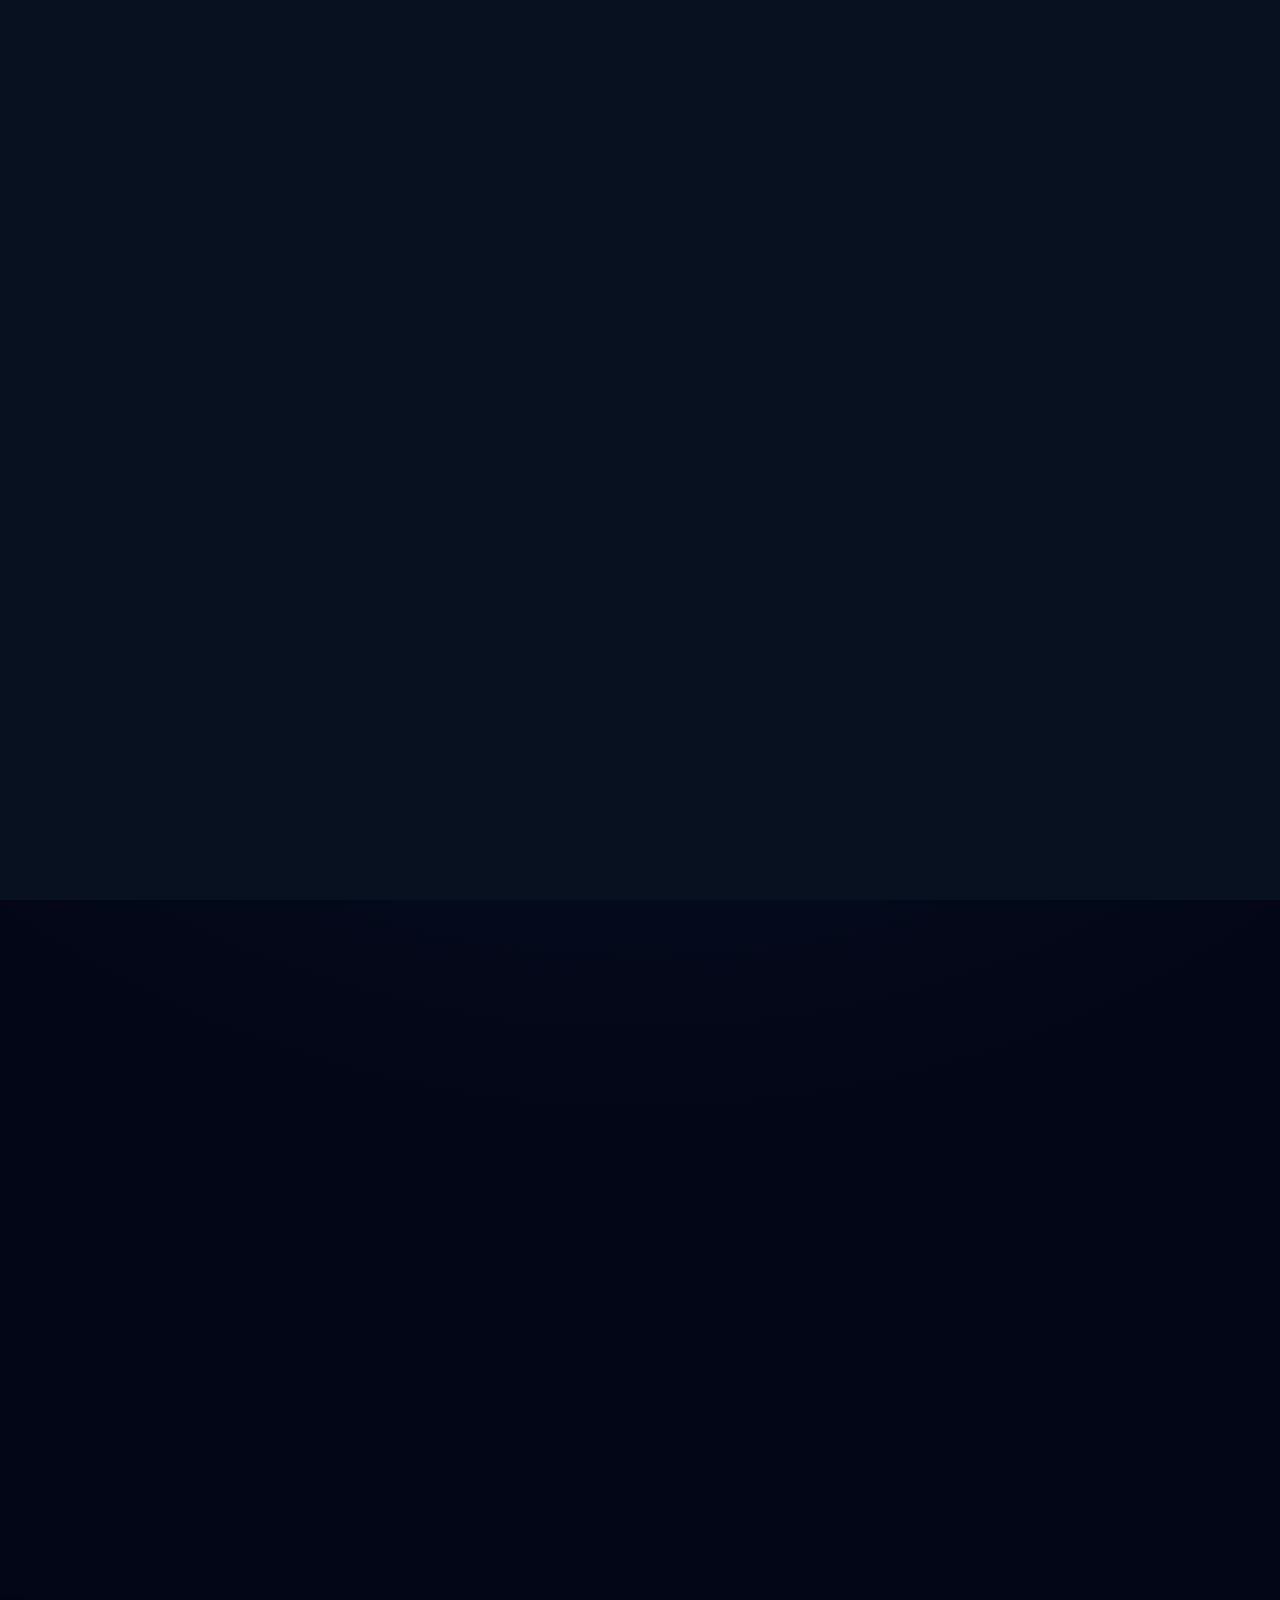
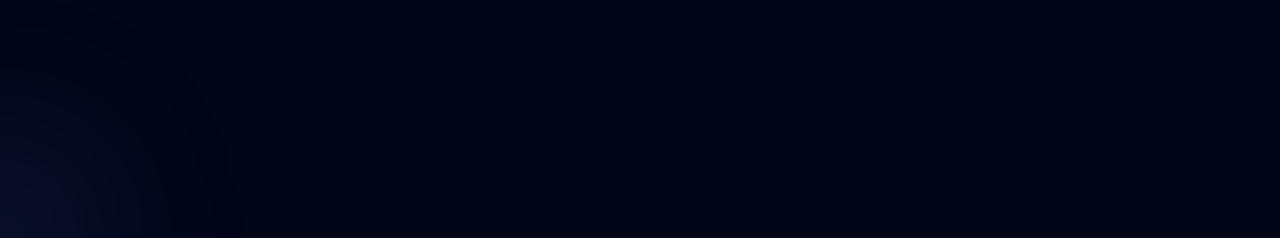
==== commit ee723b5d: "update UI" ====
--- a/about/index.html
+++ b/about/index.html
@@ -1,12 +1,12 @@
 <!DOCTYPE html>
 <html lang="en">
+
 <head>
-
 	<meta charset="UTF-8">
 	<meta name="viewport" content="width=device-width, initial-scale=1.0">
-	<title>About | Nopal</title>
+	<title>Nawfal Krisna - About Me</title>
+	<link rel="icon" type="image/png" href="../assets/images/favicon/icon.png">
 	<link rel="stylesheet" href="../assets/css/style.css?v=1">
-
 </head>
 
 <body>
@@ -24,7 +24,7 @@
 <nav class="navbar glass">
 	<div class="profile">
 		<img src="../assets/images/profile/profile.png" class="avatar">
-		<span>Nawfal • AI Engineer</span>
+		<span>Nawfal • Web Developer</span>
 	</div>
 
 	<button
--- a/assets/css/style.css
+++ b/assets/css/style.css
@@ -393,7 +393,7 @@
 	}
 	.profile span{
 		font-size:13px;
-		max-width:145px;
+		max-width:220px;
 	}
 	.profile img{
 		width:32px;
@@ -542,6 +542,11 @@
 }
 .card:hover::before{
 	opacity:1;
+}
+.card-link{
+	text-decoration:none;
+	color:inherit;
+	display:block;
 }
 /* FEATURE CARD */
 .highlight{
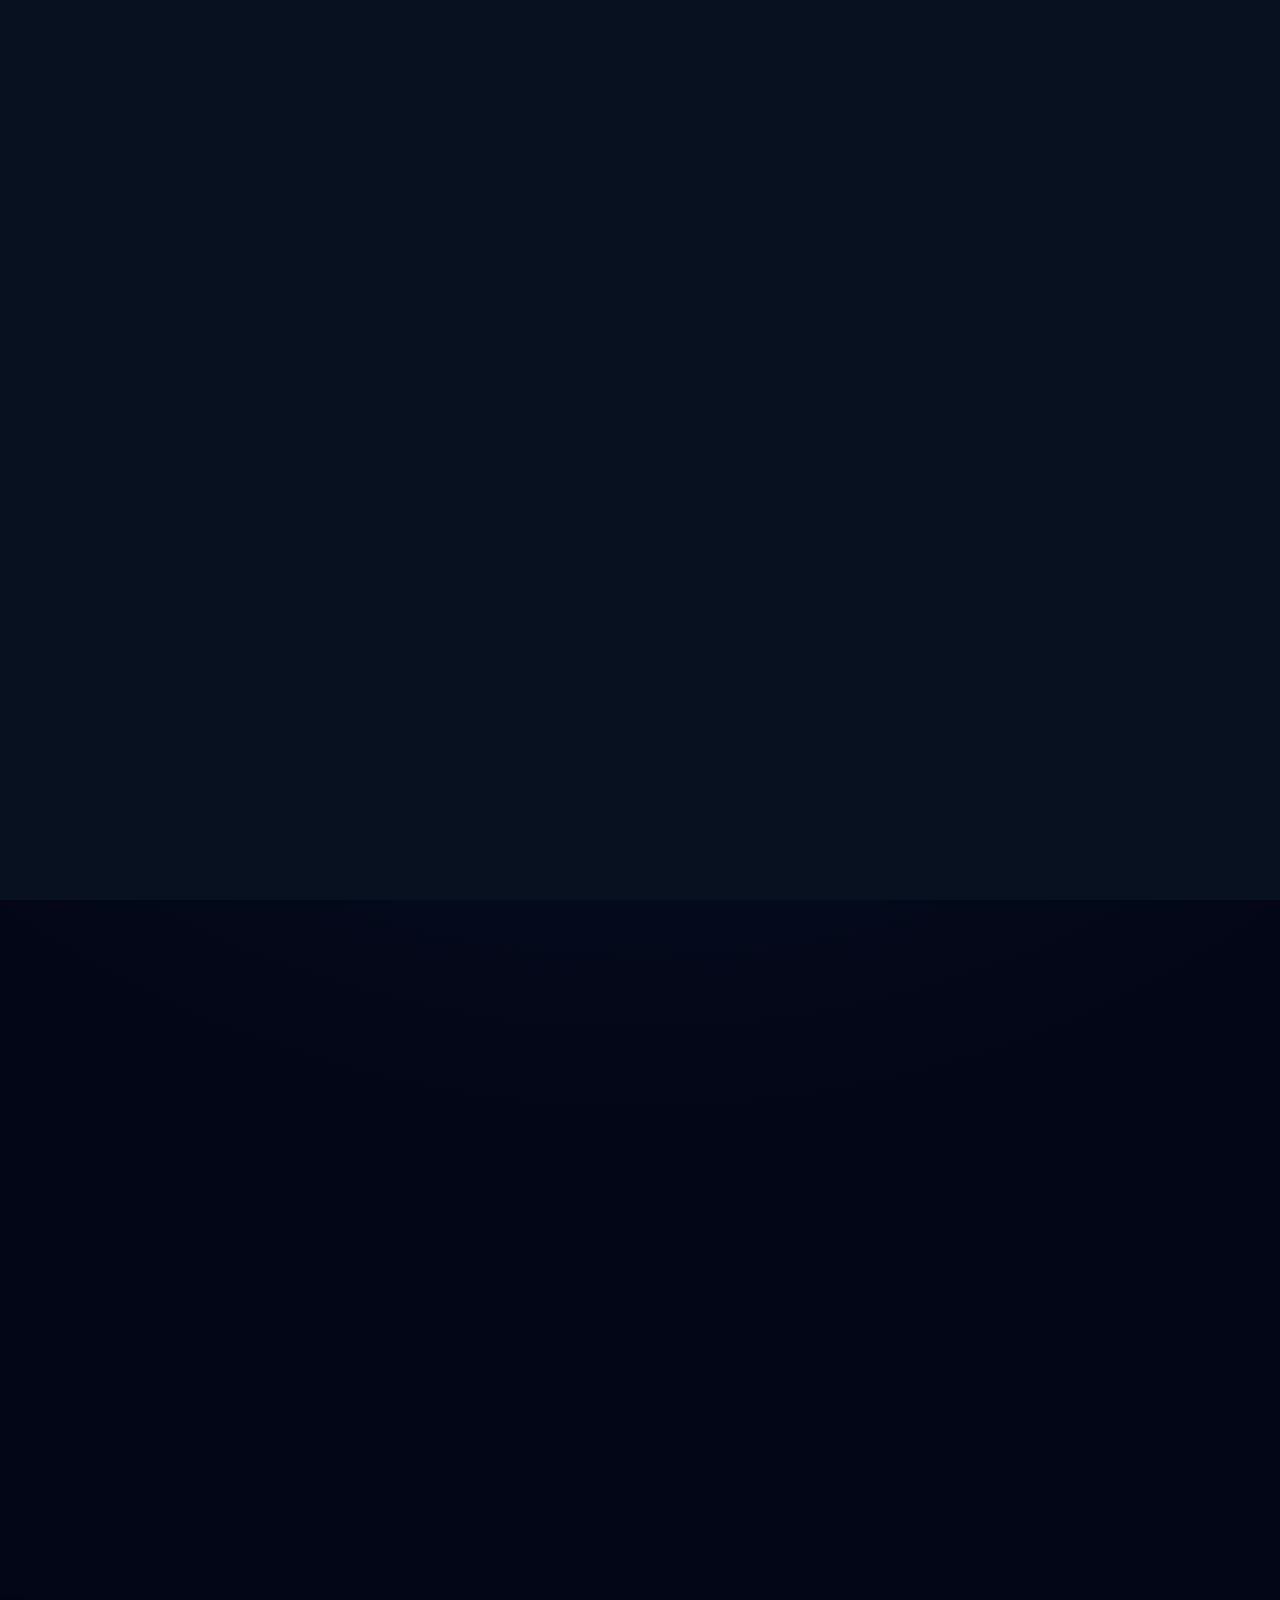
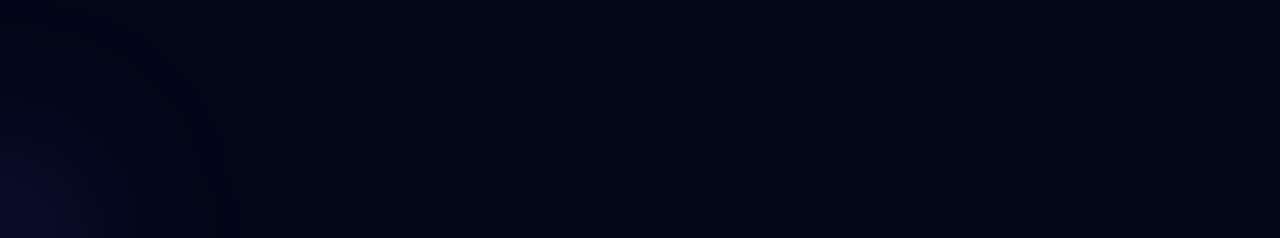
==== commit 24f277ed: "fix bug" ====
--- a/about/index.html
+++ b/about/index.html
@@ -39,10 +39,10 @@
 
 	<!-- DESKTOP MENU -->
 	<div class="nav-menu">
-		<a href="/portogha" class="nav-item">Home</a>
-		<a href="/portogha/about" class="nav-item">About</a>
-		<a href="/portogha/showcase" class="nav-item">Showcase</a>
-		<a href="/portogha/contact" class="nav-item">Contact</a>
+		<a href="/" class="nav-item">Home</a>
+		<a href="/about" class="nav-item">About</a>
+		<a href="/showcase" class="nav-item">Showcase</a>
+		<a href="/contact" class="nav-item">Contact</a>
 		<div class="nav-bubble"></div>
 	</div>
 </nav>
@@ -50,10 +50,10 @@
 <!-- MOBILE MENU OVERLAY -->
 <div class="mobile-menu-overlay">
 	<div class="mobile-nav-bubble"></div>
-	<a href="/portogha" class="mobile-nav-item" onclick="document.body.classList.remove('mobile-menu-open')">Home</a>
-	<a href="/portogha/about" class="mobile-nav-item" onclick="document.body.classList.remove('mobile-menu-open')">About</a>
-	<a href="/portogha/showcase" class="mobile-nav-item" onclick="document.body.classList.remove('mobile-menu-open')">Showcase</a>
-	<a href="/portogha/contact" class="mobile-nav-item" onclick="document.body.classList.remove('mobile-menu-open')">Contact</a>
+	<a href="/" class="mobile-nav-item" onclick="document.body.classList.remove('mobile-menu-open')">Home</a>
+	<a href="/about" class="mobile-nav-item" onclick="document.body.classList.remove('mobile-menu-open')">About</a>
+	<a href="/showcase" class="mobile-nav-item" onclick="document.body.classList.remove('mobile-menu-open')">Showcase</a>
+	<a href="/contact" class="mobile-nav-item" onclick="document.body.classList.remove('mobile-menu-open')">Contact</a>
 </div>
 
 
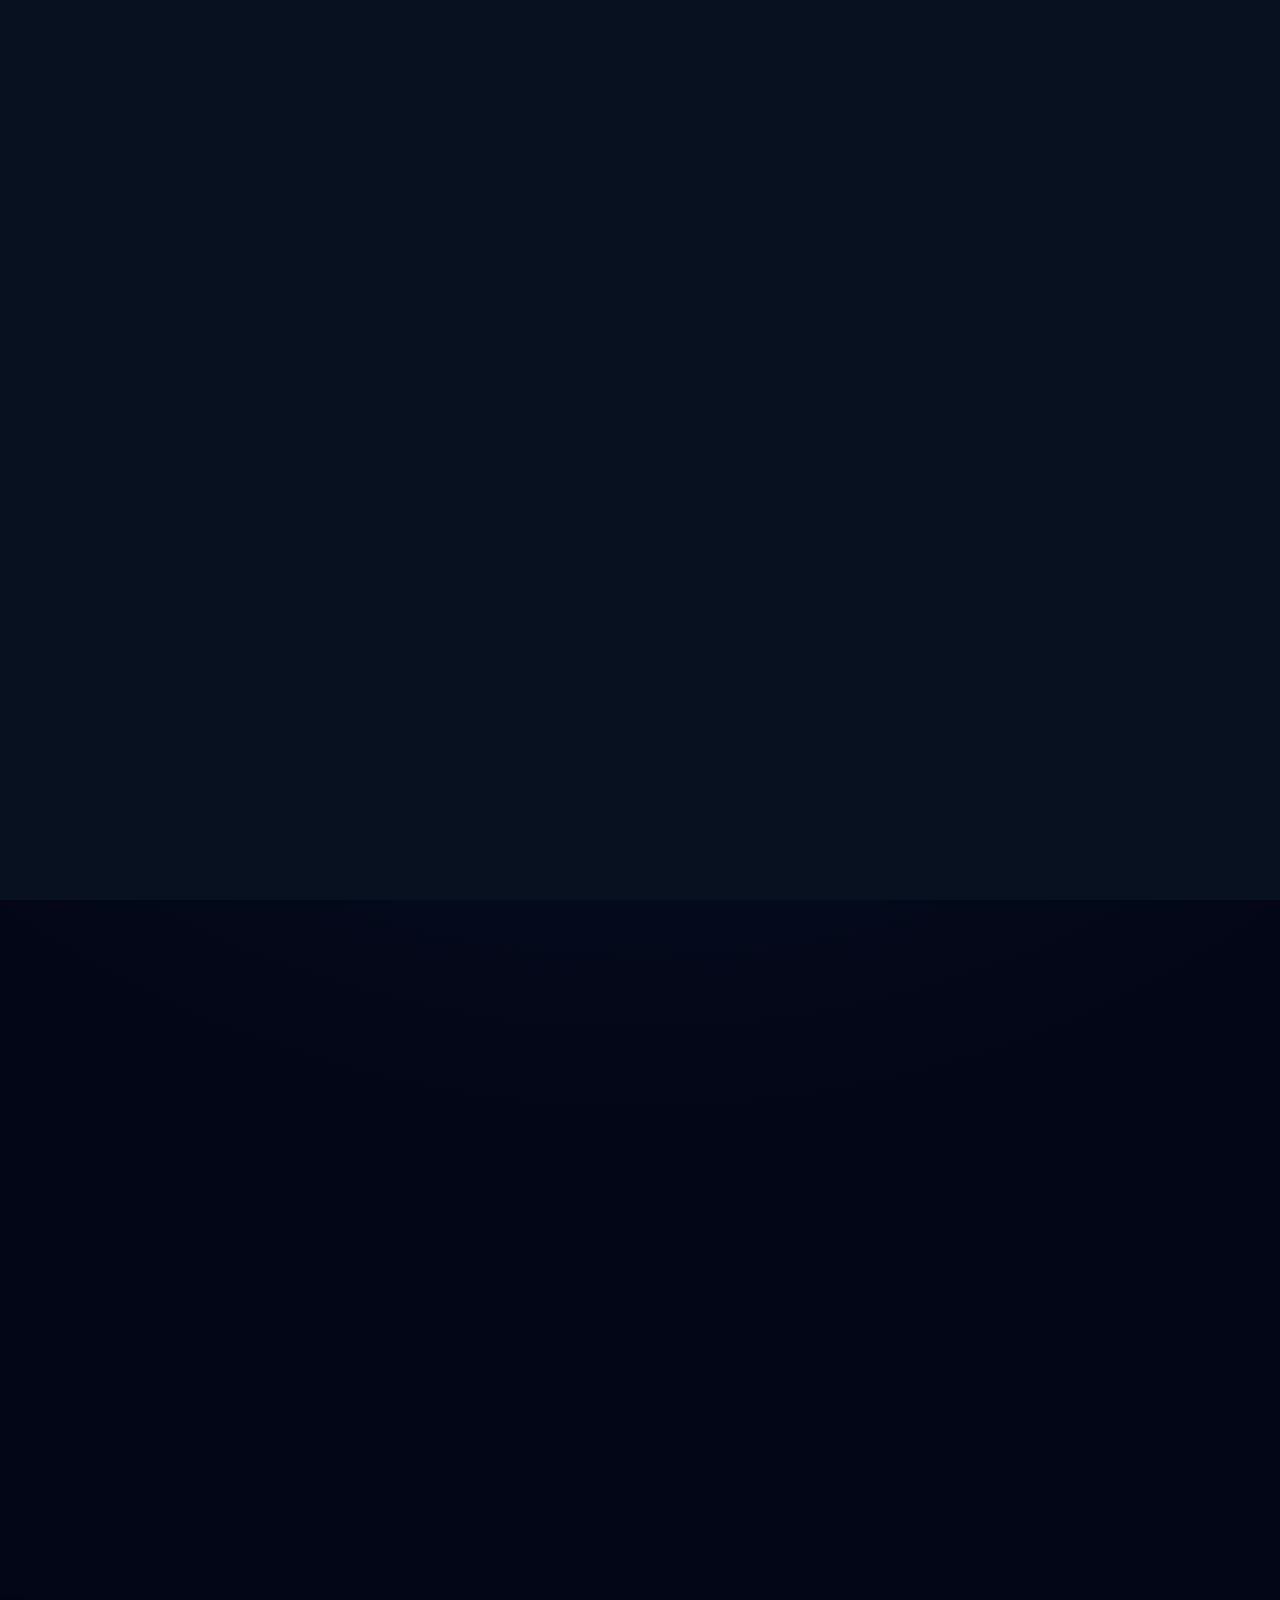
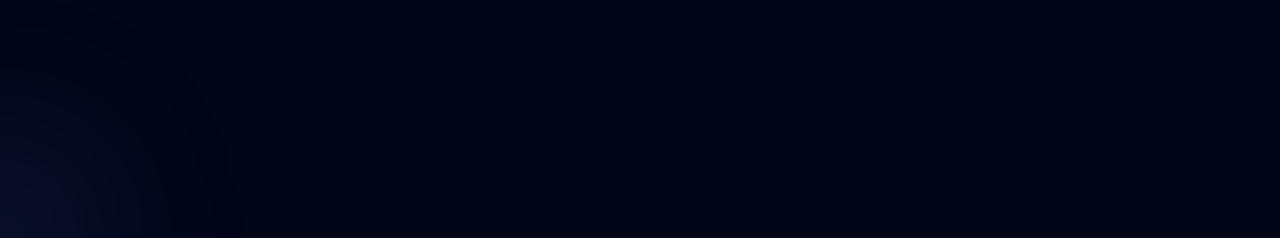
==== commit 4b184218: "fix bug" ====
--- a/about/index.html
+++ b/about/index.html
@@ -40,9 +40,9 @@
 	<!-- DESKTOP MENU -->
 	<div class="nav-menu">
 		<a href="/" class="nav-item">Home</a>
-		<a href="/about" class="nav-item">About</a>
-		<a href="/showcase" class="nav-item">Showcase</a>
-		<a href="/contact" class="nav-item">Contact</a>
+		<a href="/about.html" class="nav-item">About</a>
+		<a href="/showcase.html" class="nav-item">Showcase</a>
+		<a href="/contact.html" class="nav-item">Contact</a>
 		<div class="nav-bubble"></div>
 	</div>
 </nav>
@@ -51,9 +51,9 @@
 <div class="mobile-menu-overlay">
 	<div class="mobile-nav-bubble"></div>
 	<a href="/" class="mobile-nav-item" onclick="document.body.classList.remove('mobile-menu-open')">Home</a>
-	<a href="/about" class="mobile-nav-item" onclick="document.body.classList.remove('mobile-menu-open')">About</a>
-	<a href="/showcase" class="mobile-nav-item" onclick="document.body.classList.remove('mobile-menu-open')">Showcase</a>
-	<a href="/contact" class="mobile-nav-item" onclick="document.body.classList.remove('mobile-menu-open')">Contact</a>
+	<a href="/about.html" class="mobile-nav-item" onclick="document.body.classList.remove('mobile-menu-open')">About</a>
+	<a href="/showcase.html" class="mobile-nav-item" onclick="document.body.classList.remove('mobile-menu-open')">Showcase</a>
+	<a href="/contact.html" class="mobile-nav-item" onclick="document.body.classList.remove('mobile-menu-open')">Contact</a>
 </div>
 
 
